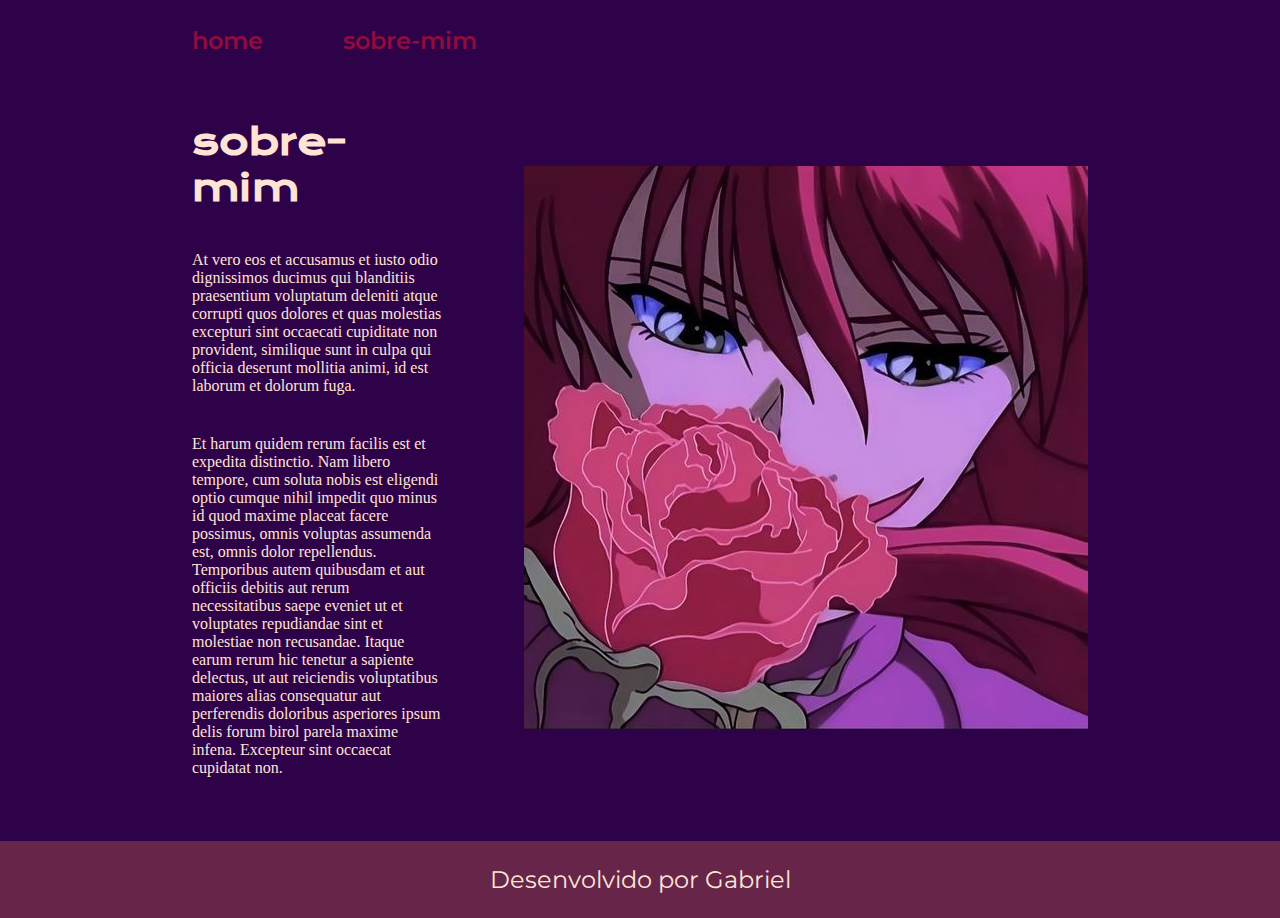
==== about.html @ 00137d5b "aaaa" ====
<!DOCTYPE html>
<html lang="pt-br">
<head>
    <link rel="stylesheet" href="estilos/style.css">
    <meta charset="UTF-8">
    <meta name="viewport" content="width=device-width, initial-scale=1.0">
    <title>sobre-mim</title>
</head>
<body>
    <header class="cabecalho">
        <nav class="cabecalho__menu">
            <a class="cabecalho__menu__link" href="index.html">home</a>
            <a class="cabecalho__menu__link" href="about.html">sobre-mim</a>
        </nav>
    </header>
    <main class="apresentacao">
        <section class="apresentacao__conteudo">
            <h1 class="apresentacao__conteudo__titulo">sobre-mim</h1>
            <p class="apresentacao__conteudo__subtitulo">
                At vero eos et accusamus et iusto odio dignissimos ducimus qui blanditiis praesentium voluptatum deleniti atque corrupti
                 quos dolores et quas molestias excepturi sint occaecati cupiditate non provident,
                similique sunt in culpa qui officia deserunt mollitia animi, id est laborum et dolorum fuga.
            </p>
            <p class="apresentacao__conteudo__subtitulo">
                Et harum quidem rerum facilis est et expedita distinctio. Nam libero tempore, cum soluta nobis est eligendi optio cumque nihil impedit quo minus id quod maxime placeat facere possimus, 
                omnis voluptas assumenda est, omnis dolor repellendus. 
                Temporibus autem quibusdam et aut officiis debitis aut rerum
                necessitatibus saepe eveniet ut et voluptates repudiandae sint et molestiae non recusandae. 
                Itaque earum rerum hic tenetur a sapiente delectus,
                ut aut reiciendis voluptatibus maiores alias consequatur aut perferendis doloribus asperiores ipsum delis forum birol parela maxime infena. Excepteur sint occaecat cupidatat non.
            </p>
        </section>
        <img src="b31492f8315f6c160f130be442c30717.jpg" alt="">
    </main>
    <footer class="rodape">
        <p>Desenvolvido por Gabriel</p>
    </footer>
</body>
</html>
---- estilos/style.css ----
@import url('https://fonts.googleapis.com/css2?family=Krona+One&family=Montserrat:ital,wght@0,600;1,400&display=swap');

:root{
    --cor-primaria: #2E0249;
    --cor-secundaria: #900C3F;
    --cor-terciaria: #FFE4D6;
    --cor-rodape: #662549;

    --fonte-primaria: 'Krona One', sans-serif;
    --fonte-secundaria: 'Montserrat', sans-serif;   
}

* {
    padding: 0;
    margin: 0;
}

body {
    box-sizing: border-box;
    background-color: var(--cor-primaria);
    color: var(--cor-terciaria);
}

.destaque-titulo {
    color: var(--cor-secundaria);
}

.cabecalho{
    padding: 2% 0% 0% 15%;
}

.cabecalho__menu{
    display: flex;
    gap: 80px;
}


.cabecalho__menu__link{
    font-family: var(--fonte-secundaria);
    font-weight: 600;
    font-size: 1.5rem;
    color: var(--cor-secundaria);
    text-decoration: none;
}

.cabecalho__menu__link:hover{
    color: var(--cor-terciaria);
}

.apresentacao {
    padding: 5% 15%;
    display: flex;
    align-items: center;
    justify-content: space-between;
    gap: 82px;
}

.apresentacao__conteudo {
    width: 50%;
    display: flex;
    flex-direction: column;
    gap: 40px;
}

.apresentacao__conteudo__titulo {
    font-family: var(--fonte-primaria);
    font-size: 2.25rem;
}

.apresentacao__conteudo__texto {
    font-family: var(--fonte-secundaria);
    font-size: 1.5rem;
}

.apresentacao__botao{
    align-items: center;
    gap: 32px;
    flex-direction: column;
    display: flex;
    justify-content: space-between;
}


.apresentacao__links__navegacao{
    display: flex;
    justify-content: center;
    border: 2px solid;
    border-color: var(--cor-secundaria);
    background-color: transparent;
    width: 50%;
    text-align: center;
    padding: 21.5px 0;
    border-radius: 8px;
    gap: 16px;
    font-size: 1.5rem;
    font-weight: 600;
    text-decoration: none;
    color: var(--cor-secundaria);
    font-family: var(--fonte-secundaria);
}

.apresentacao__links__subtitulo {
    font-family: var(--fonte-primaria);
    font-size: 1.5rem;
    font-weight: 400;
}

.apresentacao__links:hover{
    color: var(--cor-terciaria);
    border-color: var(--cor-terciaria);
}

.rodape{
    color: var(--cor-terciaria);
    background-color: var(--cor-rodape);
    font-family: var(--fonte-secundaria);
    padding: 24px;
    text-align: center;
    font-size: 1.5rem;
    font-weight: 400;
}

.apresentacao__imagem {
    width: 50%;
}

@media (max-width: 1200px) {

    .cabecalho{
        padding: 10%;
    }

    .cabecalho__menu{
        justify-content: center;
    }

    .apresentacao{
        flex-direction: column-reverse;
        padding: 5%
    }

    .apresentacao__conteudo {
        width: auto;
    }
}
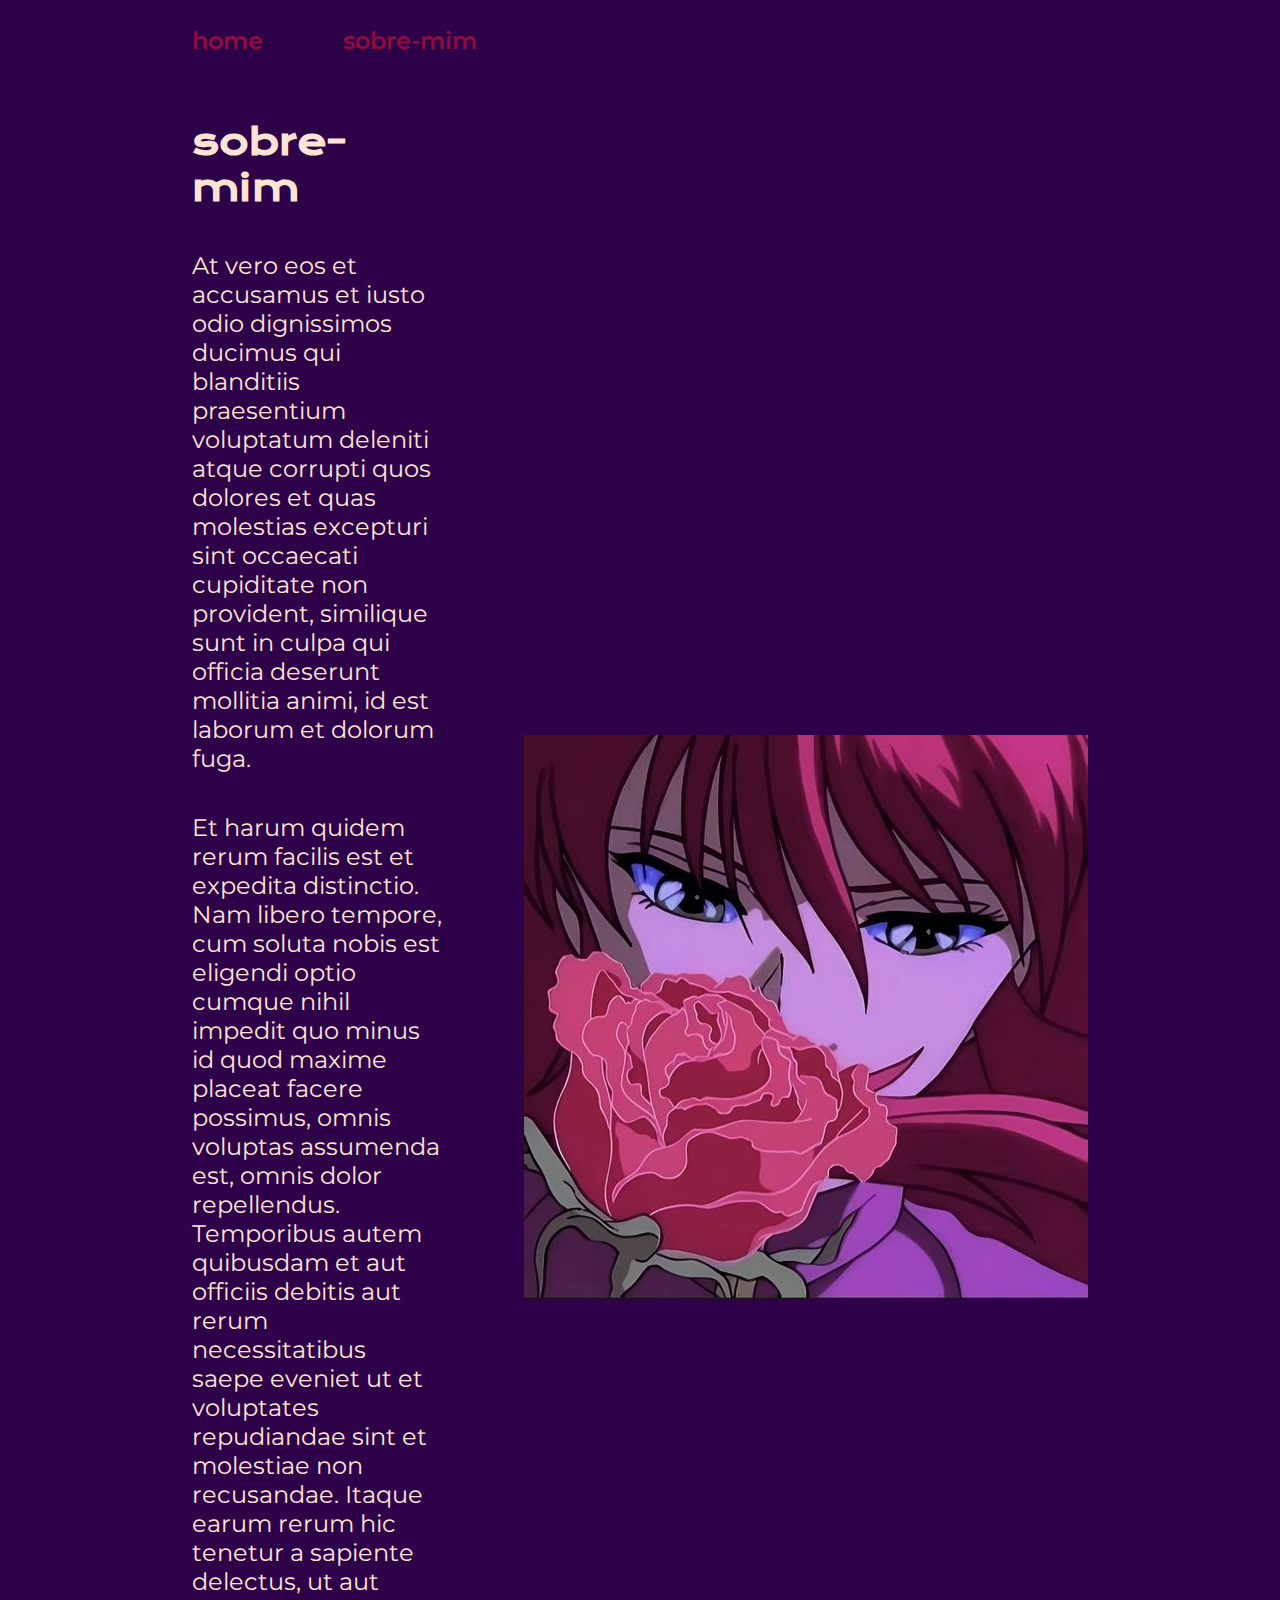
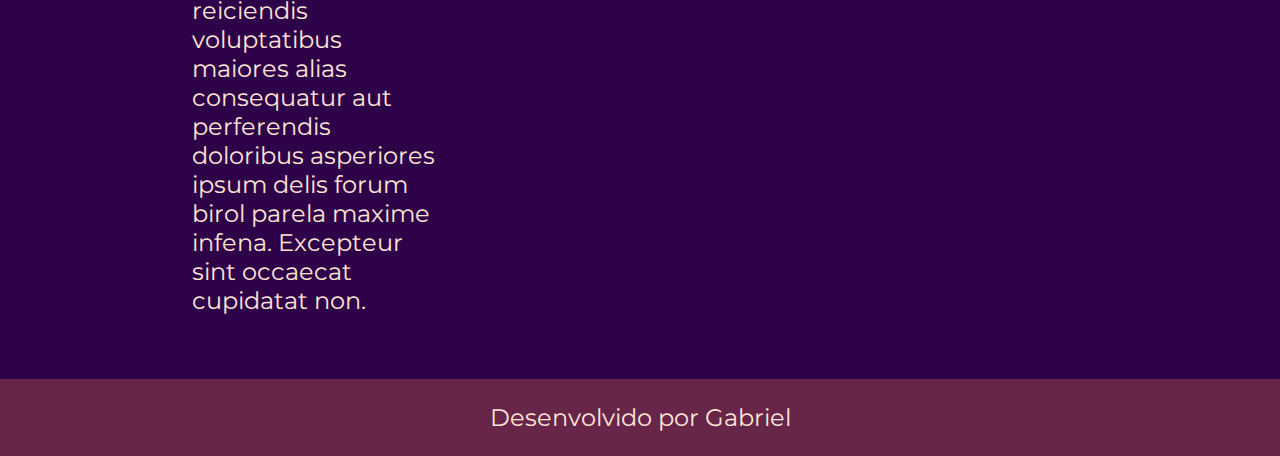
==== commit e8117333: "aa" ====
--- a/about.html
+++ b/about.html
@@ -16,12 +16,12 @@
     <main class="apresentacao">
         <section class="apresentacao__conteudo">
             <h1 class="apresentacao__conteudo__titulo">sobre-mim</h1>
-            <p class="apresentacao__conteudo__subtitulo">
+            <p class="apresentacao__conteudo__texto">
                 At vero eos et accusamus et iusto odio dignissimos ducimus qui blanditiis praesentium voluptatum deleniti atque corrupti
                  quos dolores et quas molestias excepturi sint occaecati cupiditate non provident,
                 similique sunt in culpa qui officia deserunt mollitia animi, id est laborum et dolorum fuga.
             </p>
-            <p class="apresentacao__conteudo__subtitulo">
+            <p class="apresentacao__conteudo__texto">
                 Et harum quidem rerum facilis est et expedita distinctio. Nam libero tempore, cum soluta nobis est eligendi optio cumque nihil impedit quo minus id quod maxime placeat facere possimus, 
                 omnis voluptas assumenda est, omnis dolor repellendus. 
                 Temporibus autem quibusdam et aut officiis debitis aut rerum
--- a/estilos/style.css
+++ b/estilos/style.css
@@ -105,7 +105,7 @@
     font-weight: 400;
 }
 
-.apresentacao__links:hover{
+.apresentacao__links__navegacao:hover{
     color: var(--cor-terciaria);
     border-color: var(--cor-terciaria);
 }
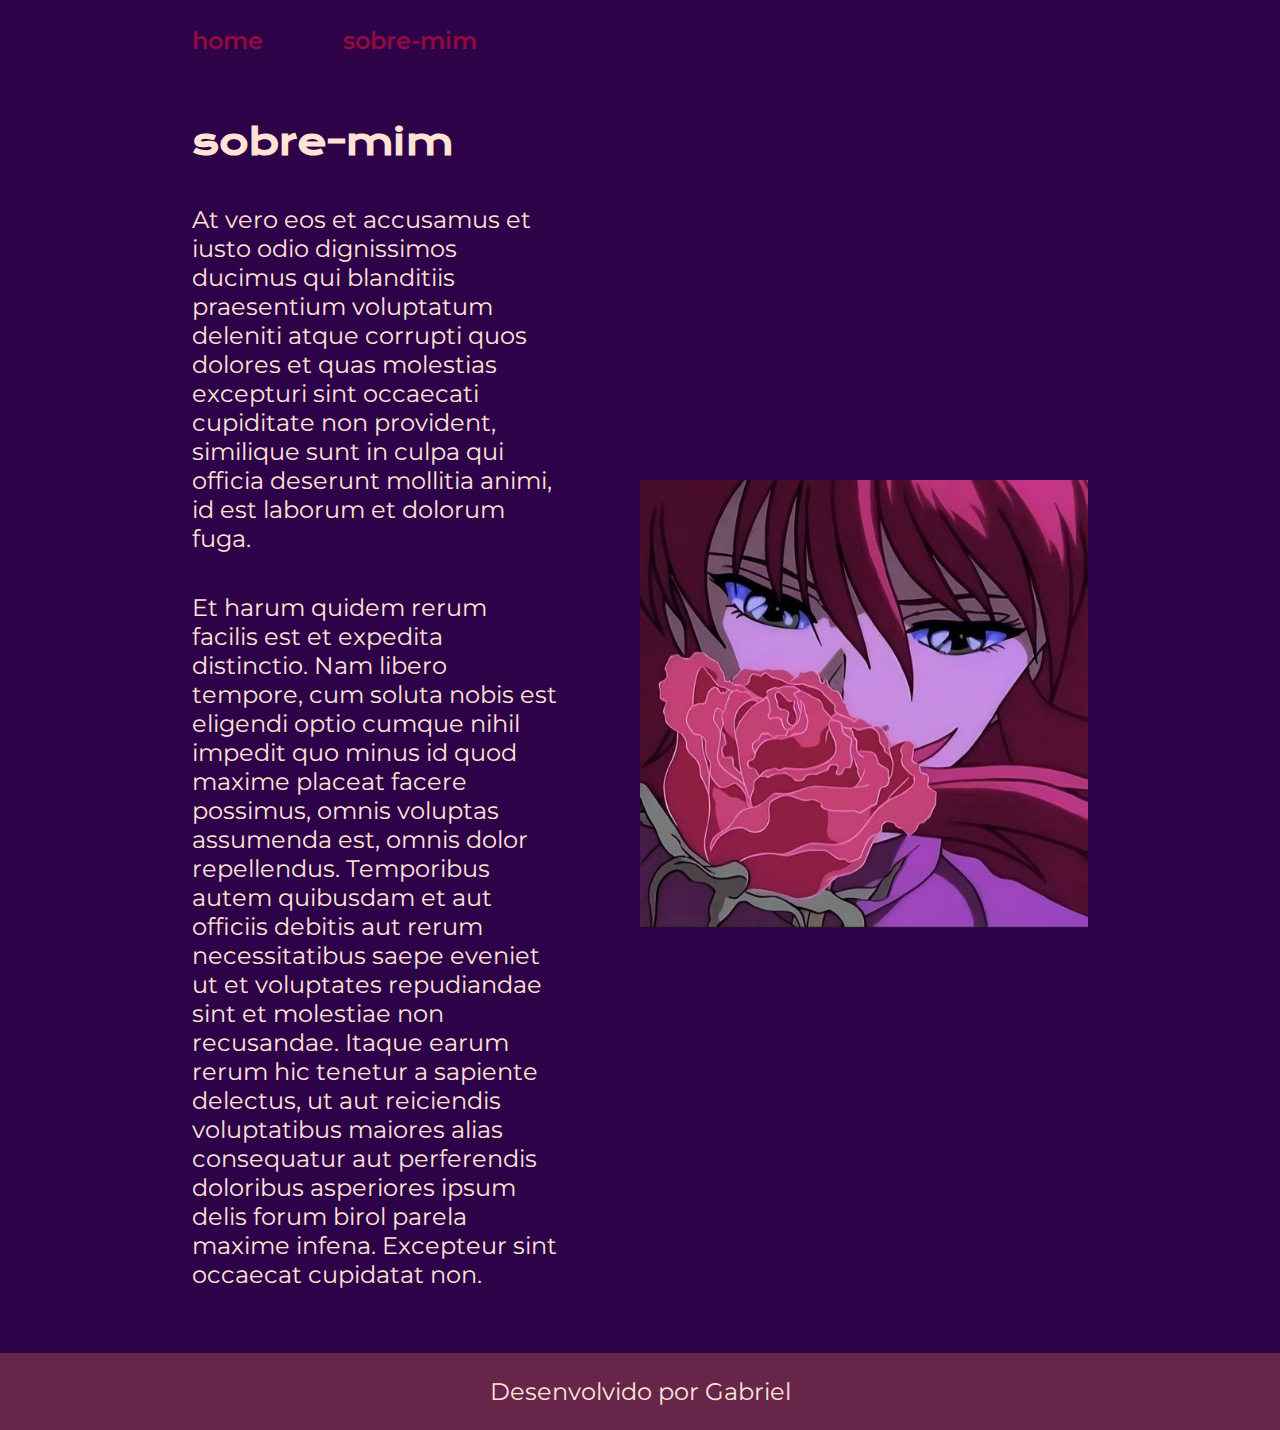
==== commit f8b640da: "asdas" ====
--- a/about.html
+++ b/about.html
@@ -30,7 +30,7 @@
                 ut aut reiciendis voluptatibus maiores alias consequatur aut perferendis doloribus asperiores ipsum delis forum birol parela maxime infena. Excepteur sint occaecat cupidatat non.
             </p>
         </section>
-        <img src="b31492f8315f6c160f130be442c30717.jpg" alt="">
+        <img class="apresentacao__imagem" src="b31492f8315f6c160f130be442c30717.jpg" alt="">
     </main>
     <footer class="rodape">
         <p>Desenvolvido por Gabriel</p>
